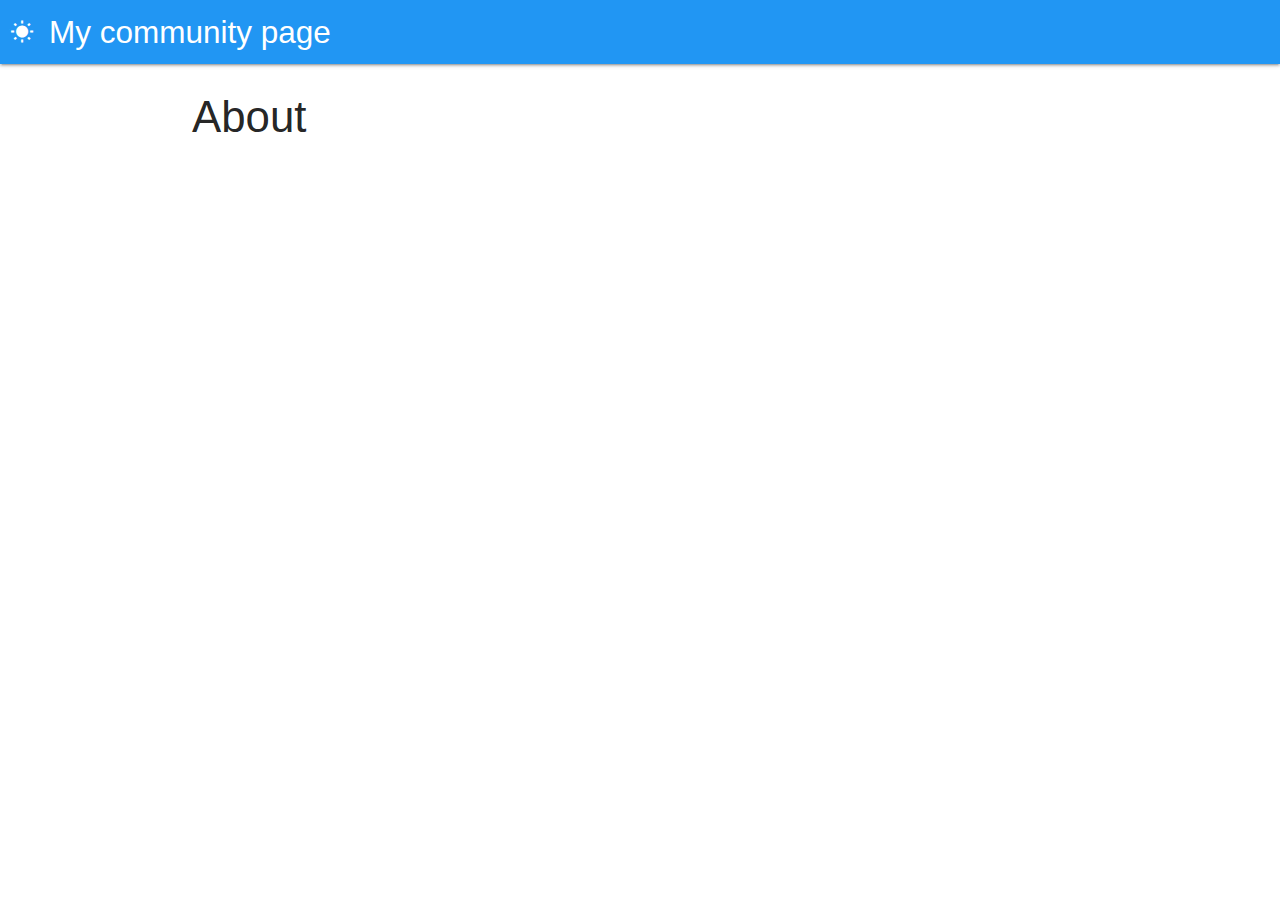
==== aboutme.html @ c3d767bd "Add files via upload" ====
<html>

  <head>
    <title>About</title>
    <!-- Compiled and minified CSS -->
    <link rel="stylesheet" href="https://cdnjs.cloudflare.com/ajax/libs/materialize/1.0.0/css/materialize.min.css">
    <!-- Compiled and minified JavaScript -->
    <script src="https://cdnjs.cloudflare.com/ajax/libs/materialize/1.0.0/js/materialize.min.js"></script>
    <link href="https://fonts.googleapis.com/icon?family=Material+Icons" rel="stylesheet">
  </head>

  <body>
    <nav>
      <div class="nav-wrapper blue white-text">
        <a href="dash.html" class="brand-logo white-text" style="margin-left:10px;">
          <i class="large material-icons">wb_sunny</i> My community page
        </a>
      </div>
    </nav>
    <div class='container'>
    <h3>About</h3>
    </div>
  </body>

</html>
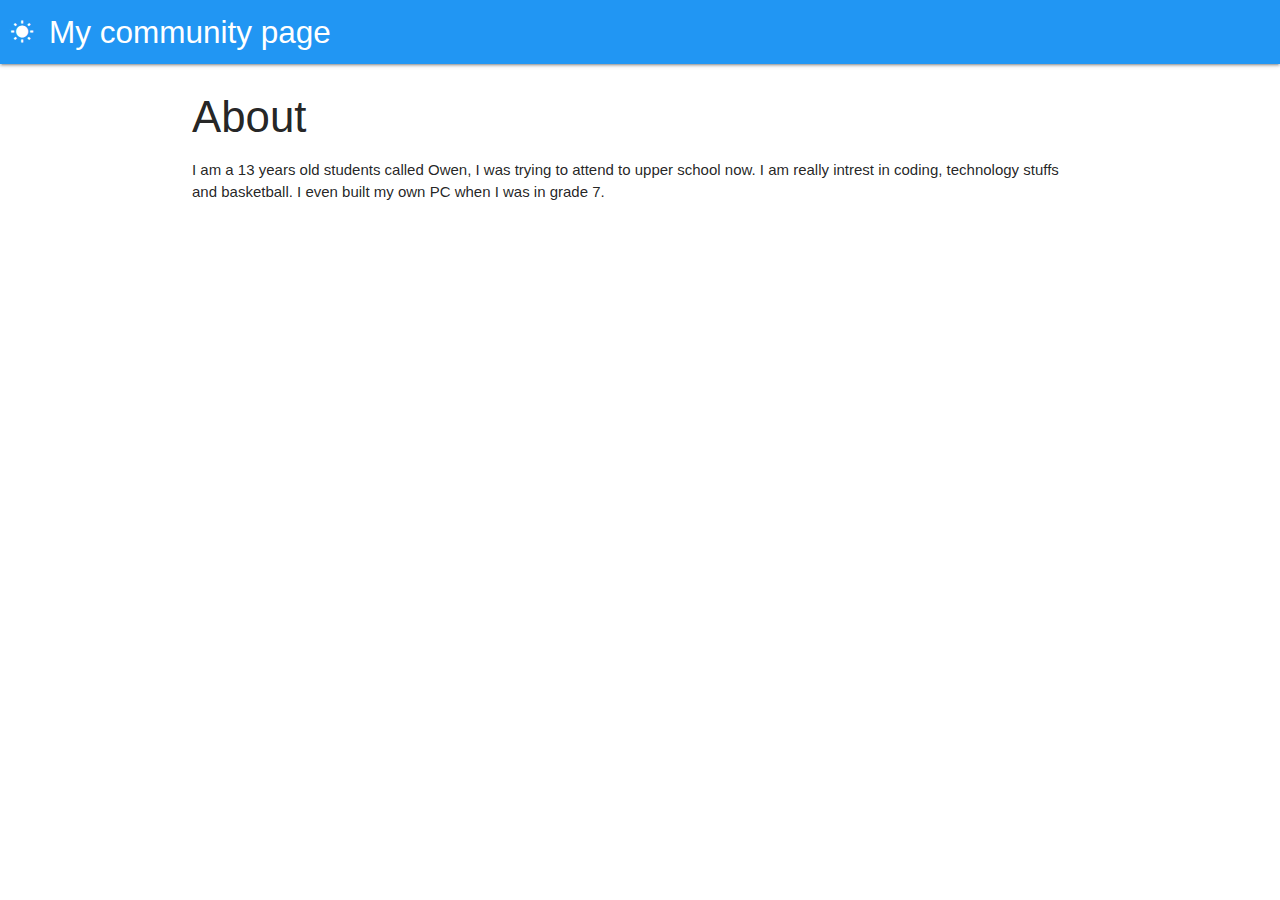
==== commit e93ceb14: "Update aboutme.html" ====
--- a/aboutme.html
+++ b/aboutme.html
@@ -19,6 +19,7 @@
     </nav>
     <div class='container'>
     <h3>About</h3>
+    <p>I am a 13 years old students called Owen, I was trying to attend to upper school now. I am really intrest in coding, technology stuffs and basketball. I even built my own PC when I was in grade 7.</p>
     </div>
   </body>
 
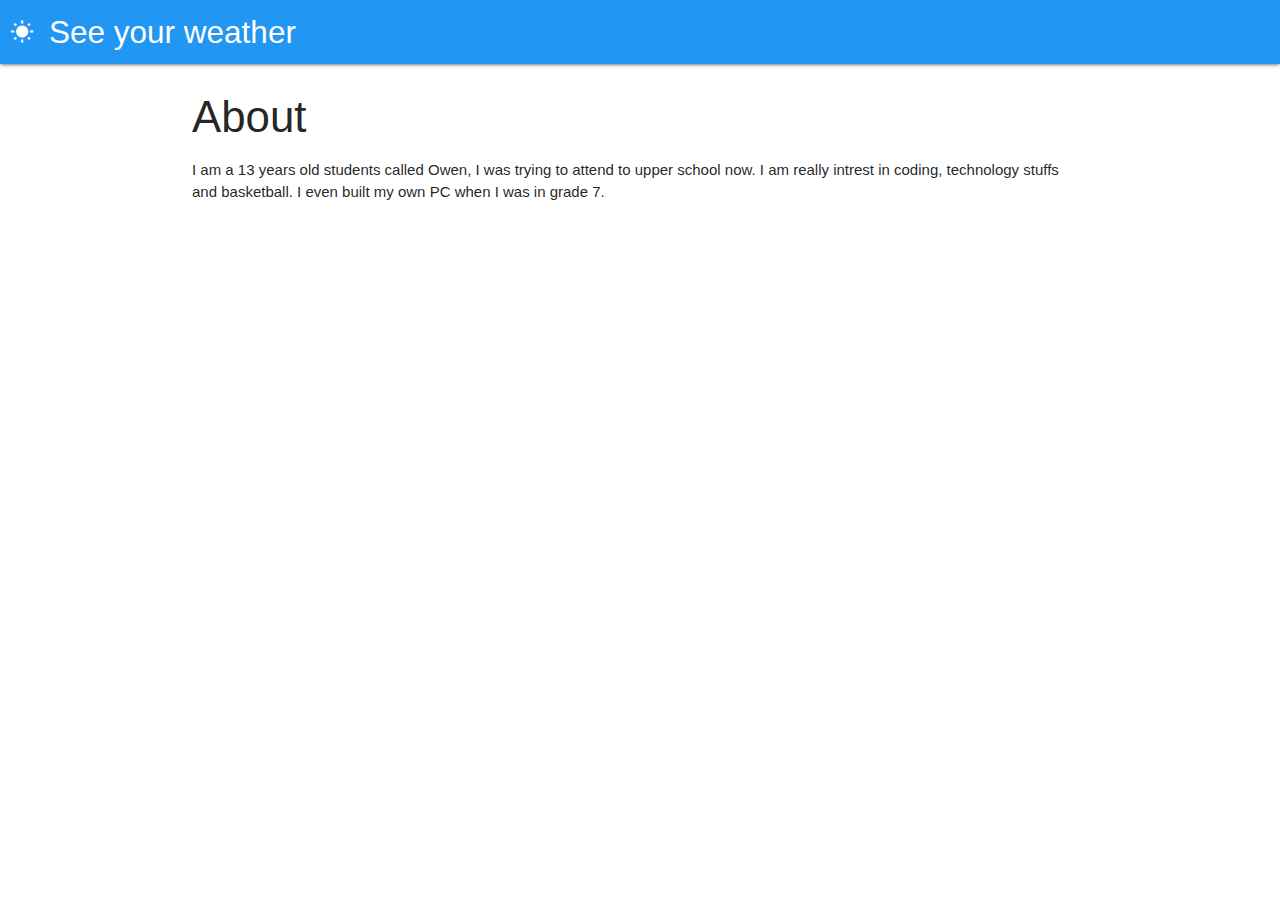
==== commit 4b12a63e: "Update aboutme.html" ====
--- a/aboutme.html
+++ b/aboutme.html
@@ -13,7 +13,7 @@
     <nav>
       <div class="nav-wrapper blue white-text">
         <a href="dash.html" class="brand-logo white-text" style="margin-left:10px;">
-          <i class="large material-icons">wb_sunny</i> My community page
+          <i class="large material-icons">wb_sunny</i> See your weather
         </a>
       </div>
     </nav>
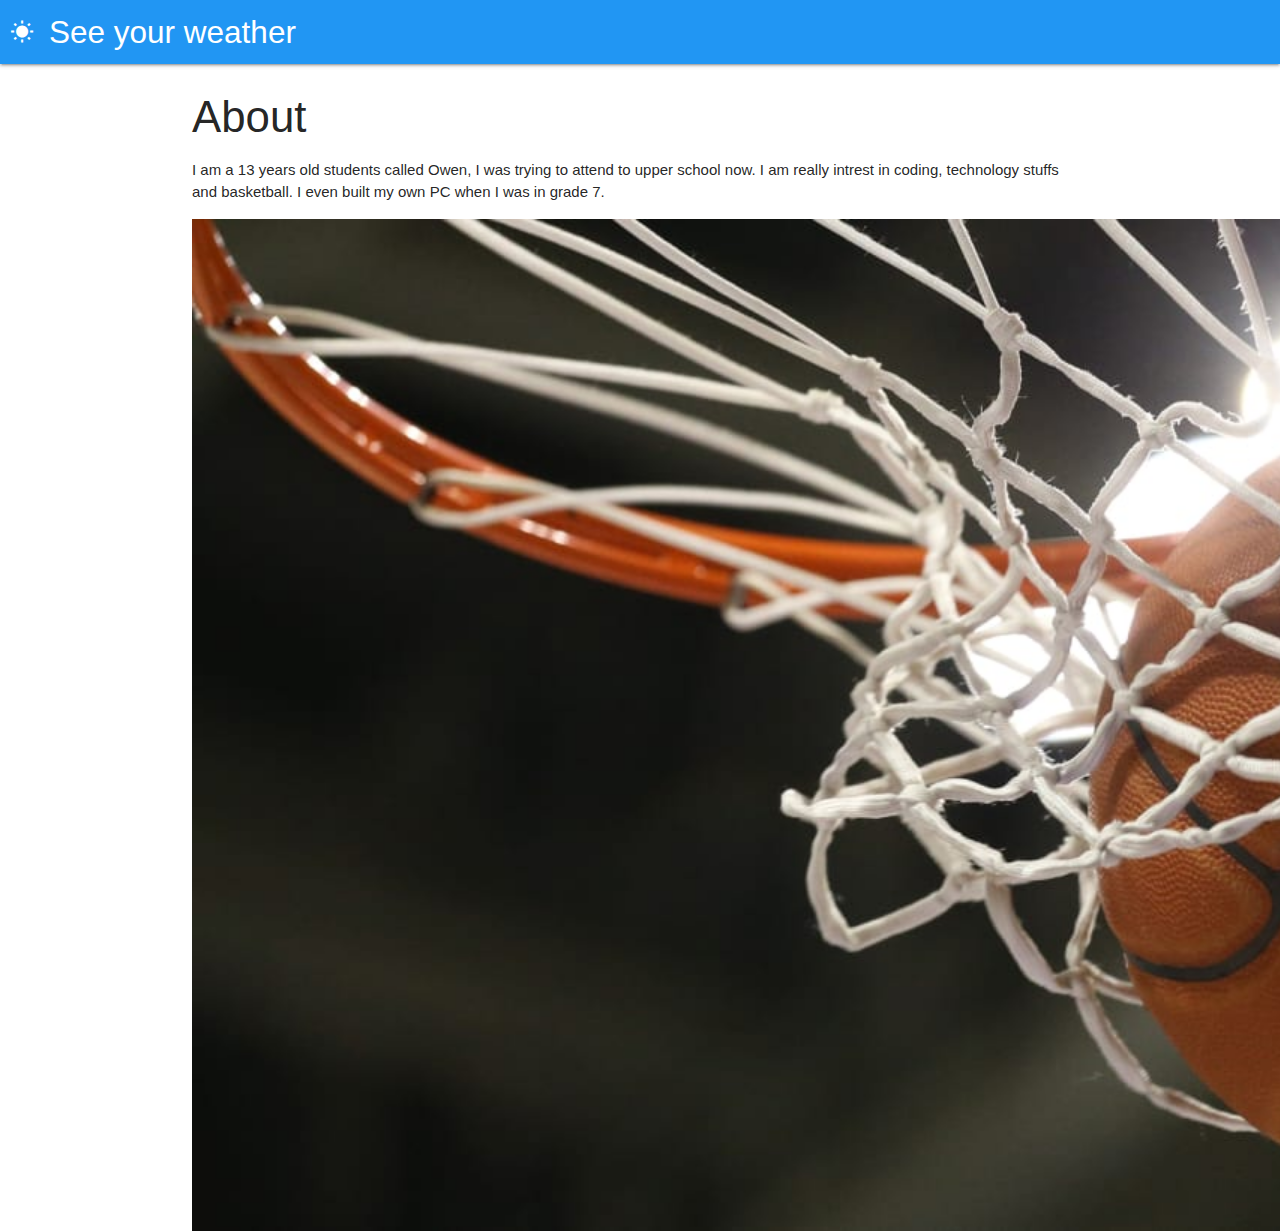
==== commit 3d5027a0: "Update aboutme.html" ====
--- a/aboutme.html
+++ b/aboutme.html
@@ -20,6 +20,7 @@
     <div class='container'>
     <h3>About</h3>
     <p>I am a 13 years old students called Owen, I was trying to attend to upper school now. I am really intrest in coding, technology stuffs and basketball. I even built my own PC when I was in grade 7.</p>
+    <img src="generic-basketball-shot.jpg" style="width:1800px">
     </div>
   </body>
 
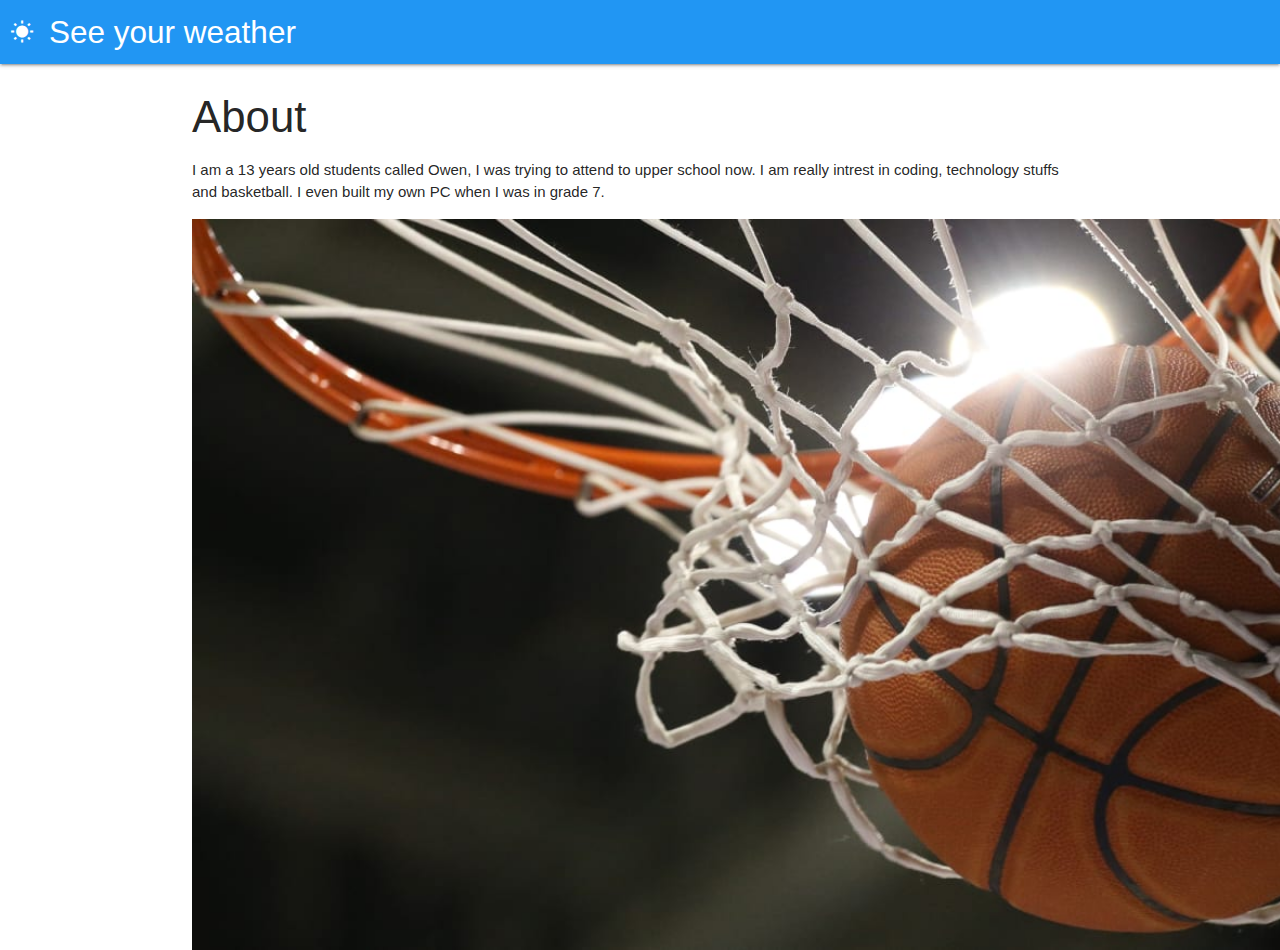
==== commit 3c1aa1af: "Update aboutme.html" ====
--- a/aboutme.html
+++ b/aboutme.html
@@ -20,7 +20,7 @@
     <div class='container'>
     <h3>About</h3>
     <p>I am a 13 years old students called Owen, I was trying to attend to upper school now. I am really intrest in coding, technology stuffs and basketball. I even built my own PC when I was in grade 7.</p>
-    <img src="generic-basketball-shot.jpg" style="width:1800px">
+    <img src="generic-basketball-shot.jpg" style="width:1300px">
     </div>
   </body>
 
